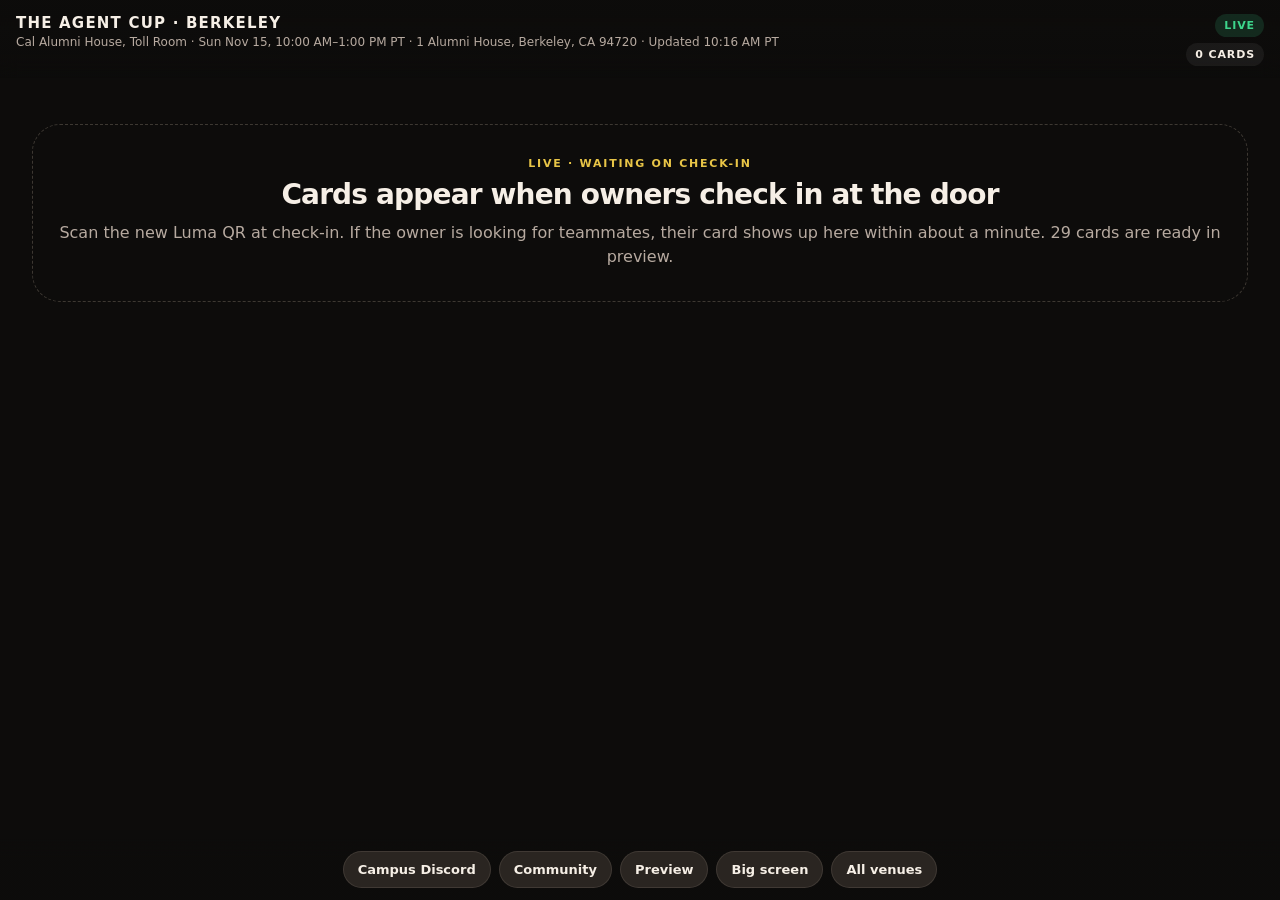
==== berkeley/index.html @ 26b03a62 "Initial public live Problem Board for The Agent Cup kickoffs." ====
<!DOCTYPE html>
<html lang="en">
<head>
  <meta charset="utf-8">
  <meta name="viewport" content="width=device-width, initial-scale=1, viewport-fit=cover">
  <meta name="theme-color" content="#0d0c0b">
  <title>The Agent Cup · Live Problem Board</title>
  <script>
    (function () {
      var p = location.pathname.replace(/\/index\.html$/, "").replace(/\/$/, "");
      var m = p.match(/^(.*)\/(stanford|berkeley)$/);
      var root = m ? (m[1] || "") + "/" : p.replace(/\/[^/]*$/, "/");
      if (!root) root = "/";
      var b = document.createElement("base");
      b.href = root;
      document.head.appendChild(b);
    })();
  </script>
  <link rel="stylesheet" href="styles.css">
</head>
<body>
  <header class="top">
    <div>
      <h1 id="title">The Agent Cup</h1>
      <div class="meta" id="meta"></div>
    </div>
    <div class="badges">
      <div class="badge" id="mode">Live</div>
      <div class="badge count" id="count"></div>
    </div>
  </header>
  <main class="deck" id="deck">
    <div class="cards-col" id="cards"></div>
    <aside class="qr-col">
      <div class="qr-box" id="qr"></div>
      <p>Scan to open this board on your phone</p>
    </aside>
  </main>
  <nav class="dock" id="dock"></nav>
  <script src="vendor/qrcode.min.js"></script>
  <script src="app.js"></script>
</body>
</html>
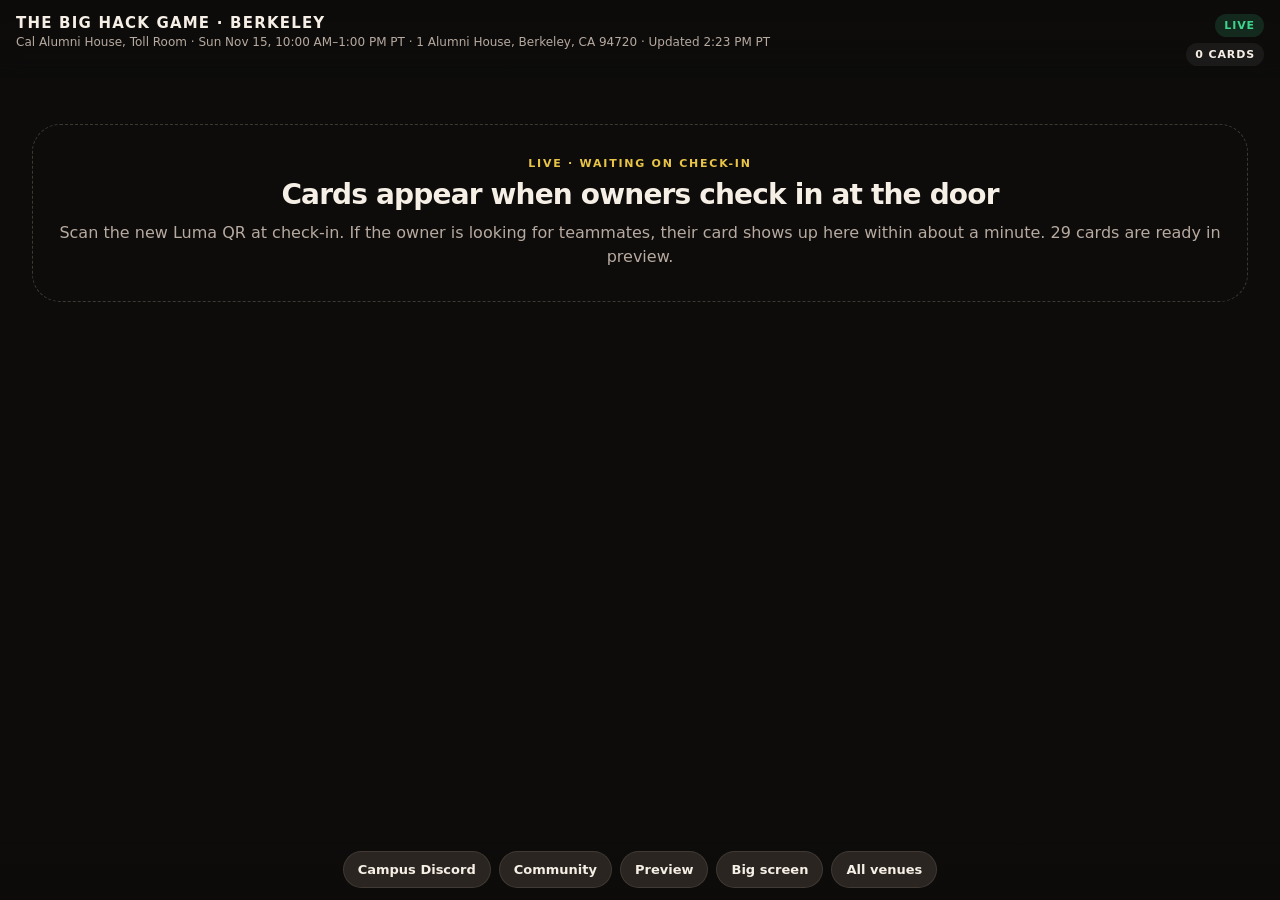
==== commit aa271420: "Use The Big Hack Game as the public display name. The event's public name is The Big Hack Game, not " ====
--- a/berkeley/index.html
+++ b/berkeley/index.html
@@ -4,7 +4,7 @@
   <meta charset="utf-8">
   <meta name="viewport" content="width=device-width, initial-scale=1, viewport-fit=cover">
   <meta name="theme-color" content="#0d0c0b">
-  <title>The Agent Cup · Live Problem Board</title>
+  <title>The Big Hack Game · Live Problem Board</title>
   <script>
     (function () {
       var p = location.pathname.replace(/\/index\.html$/, "").replace(/\/$/, "");
@@ -21,7 +21,7 @@
 <body>
   <header class="top">
     <div>
-      <h1 id="title">The Agent Cup</h1>
+      <h1 id="title">The Big Hack Game</h1>
       <div class="meta" id="meta"></div>
     </div>
     <div class="badges">
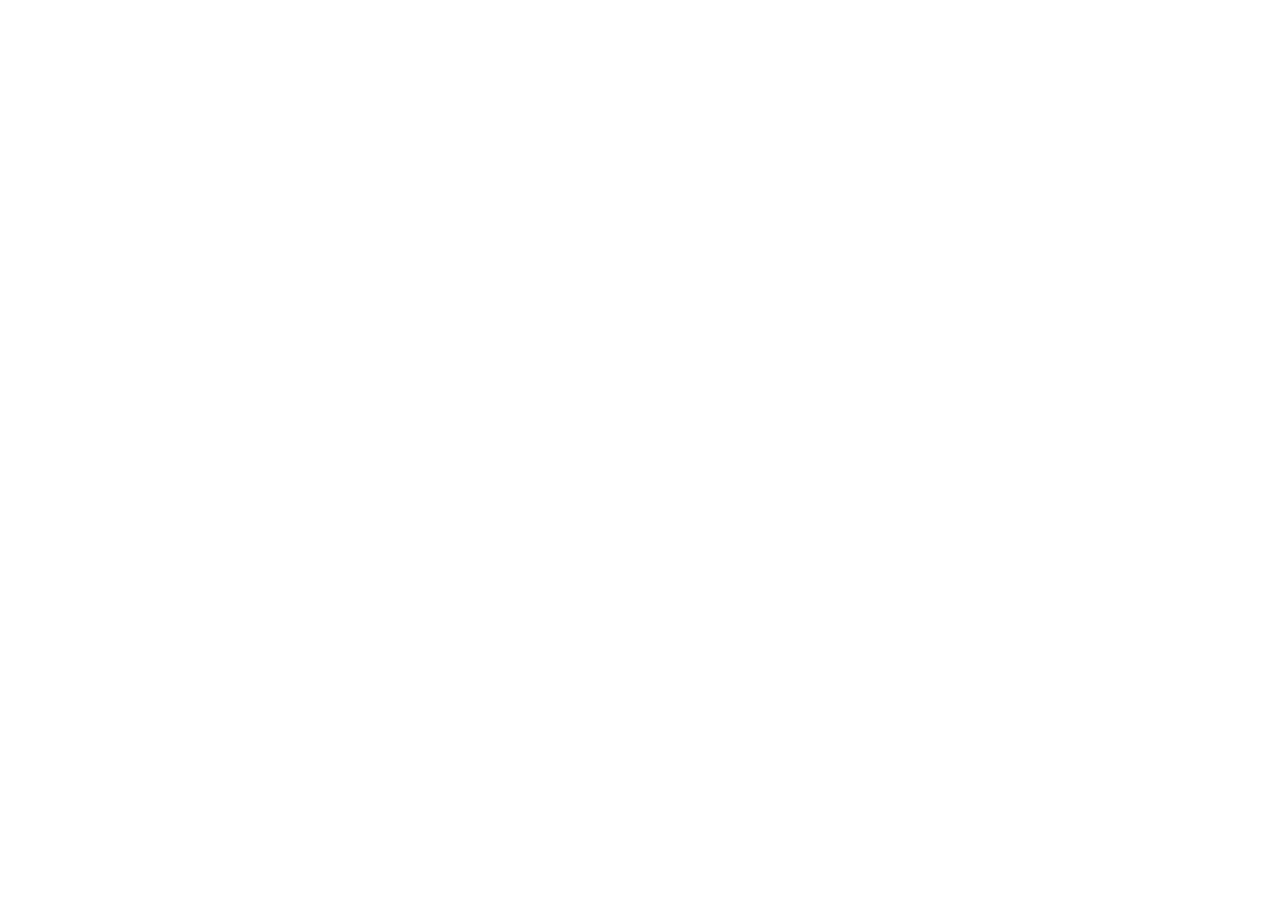
==== commit a3e6e43e: "Redirect to https://harnessrouter.github.io/big-hack-game-live/ ." ====
--- a/berkeley/index.html
+++ b/berkeley/index.html
@@ -2,42 +2,19 @@
 <html lang="en">
 <head>
   <meta charset="utf-8">
-  <meta name="viewport" content="width=device-width, initial-scale=1, viewport-fit=cover">
-  <meta name="theme-color" content="#0d0c0b">
+  <meta http-equiv="refresh" content="0; url=https://harnessrouter.github.io/big-hack-game-live/berkeley/">
+  <link rel="canonical" href="https://harnessrouter.github.io/big-hack-game-live/berkeley/">
   <title>The Big Hack Game · Live Problem Board</title>
   <script>
     (function () {
-      var p = location.pathname.replace(/\/index\.html$/, "").replace(/\/$/, "");
-      var m = p.match(/^(.*)\/(stanford|berkeley)$/);
-      var root = m ? (m[1] || "") + "/" : p.replace(/\/[^/]*$/, "/");
-      if (!root) root = "/";
-      var b = document.createElement("base");
-      b.href = root;
-      document.head.appendChild(b);
+      var dest = "https://harnessrouter.github.io/big-hack-game-live";
+      var path = location.pathname.replace(/^\/agent-cup-live-board/, "") || "/";
+      if (path.charAt(0) !== "/") path = "/" + path;
+      location.replace(dest + path + location.search + location.hash);
     })();
   </script>
-  <link rel="stylesheet" href="styles.css">
 </head>
 <body>
-  <header class="top">
-    <div>
-      <h1 id="title">The Big Hack Game</h1>
-      <div class="meta" id="meta"></div>
-    </div>
-    <div class="badges">
-      <div class="badge" id="mode">Live</div>
-      <div class="badge count" id="count"></div>
-    </div>
-  </header>
-  <main class="deck" id="deck">
-    <div class="cards-col" id="cards"></div>
-    <aside class="qr-col">
-      <div class="qr-box" id="qr"></div>
-      <p>Scan to open this board on your phone</p>
-    </aside>
-  </main>
-  <nav class="dock" id="dock"></nav>
-  <script src="vendor/qrcode.min.js"></script>
-  <script src="app.js"></script>
+  <p>This board has moved to <a href="https://harnessrouter.github.io/big-hack-game-live/berkeley/">https://harnessrouter.github.io/big-hack-game-live/berkeley/</a>.</p>
 </body>
 </html>
